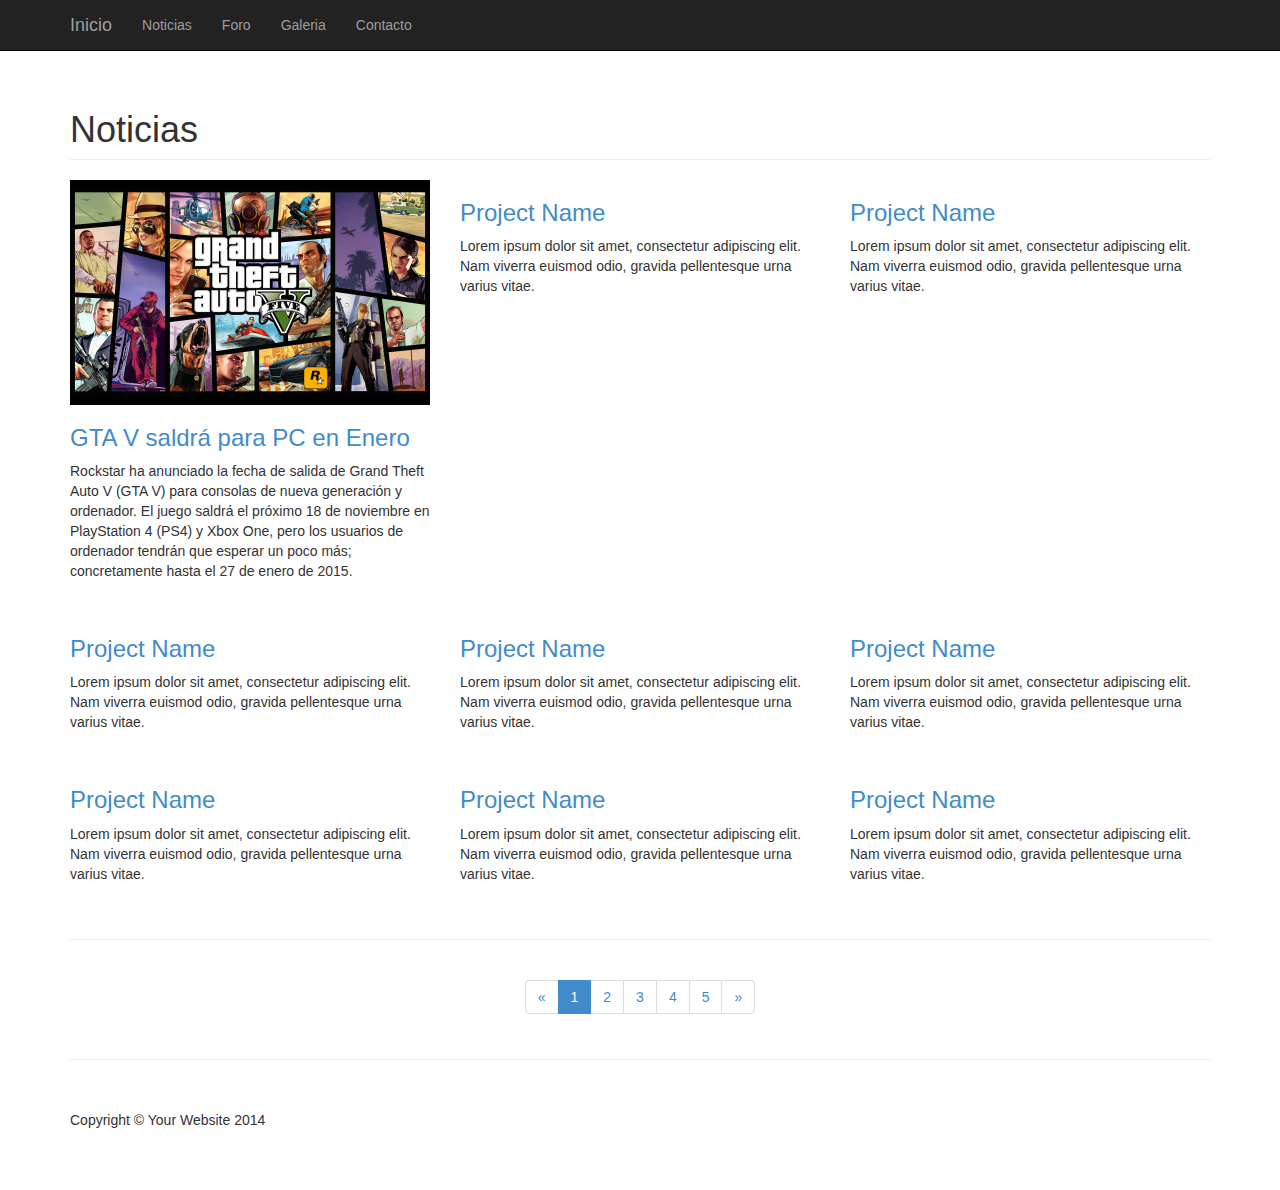
==== noticias/index.html @ c0f45a82 "Volcado Inicial" ====
<!DOCTYPE html>
<html lang="en">

<head>

    <meta charset="utf-8">
    <meta http-equiv="X-UA-Compatible" content="IE=edge">
    <meta name="viewport" content="width=device-width, initial-scale=1">
    <meta name="description" content="">
    <meta name="author" content="">
    <link href="../imagenes/icono.ico" type="image/x-icon" rel="shortcut icon">
    <title>GamerZone.com</title>

    <!-- Bootstrap Core CSS -->
    <link href="css/bootstrap.min.css" rel="stylesheet">

    <!-- Custom CSS -->
    <link href="css/3-col-portfolio.css" rel="stylesheet">

</head>

<body>

    <!-- Navigation -->
    <nav class="navbar navbar-inverse navbar-fixed-top" role="navigation">
        <div class="container">
            <!-- Brand and toggle get grouped for better mobile display -->
            <div class="navbar-header">
                <button type="button" class="navbar-toggle" data-toggle="collapse" data-target="#bs-example-navbar-collapse-1">
                    <span class="sr-only">Toggle navigation</span>
                    <span class="icon-bar"></span>
                    <span class="icon-bar"></span>
                    <span class="icon-bar"></span>
                </button>
                <a class="navbar-brand" href="../index.html">Inicio</a>
            </div>
            <!-- Collect the nav links, forms, and other content for toggling -->
            <div class="collapse navbar-collapse" id="bs-example-navbar-collapse-1">
                <ul class="nav navbar-nav">
                    <li>
                        <a href="index.html">Noticias</a>
                    </li>
                    <li>
                        <a href="#">Foro</a>
                    </li>
                    <li>
                        <a href="../galeria.html">Galeria</a>
                    </li>
                    <li>
                        <a href="../Contacto.html">Contacto</a>
                    </li>
                </ul>
            </div>
            <!-- /.navbar-collapse -->
        </div>
        <!-- /.container -->
    </nav>

    <!-- Page Content -->
    <div class="container">

        <!-- Page Header -->
        <div class="row">
            <div class="col-lg-12">
                <h1 class="page-header">Noticias</h1>
            </div>
        </div>
        <!-- /.row -->

        <!-- Projects Row -->
        <div class="row">
            <div class="col-md-4 portfolio-item">
                <a href="#">
                    <img class="img-responsive" src="../imagenes/gta.jpg" alt="">
                </a>
                <h3>
                    <a href="#">GTA V saldrá para PC en Enero</a>
                </h3>
                <p>Rockstar ha anunciado la fecha de salida de Grand Theft Auto V (GTA V) para consolas de nueva generación y ordenador. El juego saldrá el próximo 18 de noviembre en PlayStation 4 (PS4) y Xbox One, pero los usuarios de ordenador tendrán que esperar un poco más; concretamente hasta el 27 de enero de 2015.</p>
            </div>
            <div class="col-md-4 portfolio-item">
                <a href="#">
                    <img class="img-responsive" src="http://placehold.it/700x400" alt="">
                </a>
                <h3>
                    <a href="#">Project Name</a>
                </h3>
                <p>Lorem ipsum dolor sit amet, consectetur adipiscing elit. Nam viverra euismod odio, gravida pellentesque urna varius vitae.</p>
            </div>
            <div class="col-md-4 portfolio-item">
                <a href="#">
                    <img class="img-responsive" src="http://placehold.it/700x400" alt="">
                </a>
                <h3>
                    <a href="#">Project Name</a>
                </h3>
                <p>Lorem ipsum dolor sit amet, consectetur adipiscing elit. Nam viverra euismod odio, gravida pellentesque urna varius vitae.</p>
            </div>
        </div>
        <!-- /.row -->

        <!-- Projects Row -->
        <div class="row">
            <div class="col-md-4 portfolio-item">
                <a href="#">
                    <img class="img-responsive" src="http://placehold.it/700x400" alt="">
                </a>
                <h3>
                    <a href="#">Project Name</a>
                </h3>
                <p>Lorem ipsum dolor sit amet, consectetur adipiscing elit. Nam viverra euismod odio, gravida pellentesque urna varius vitae.</p>
            </div>
            <div class="col-md-4 portfolio-item">
                <a href="#">
                    <img class="img-responsive" src="http://placehold.it/700x400" alt="">
                </a>
                <h3>
                    <a href="#">Project Name</a>
                </h3>
                <p>Lorem ipsum dolor sit amet, consectetur adipiscing elit. Nam viverra euismod odio, gravida pellentesque urna varius vitae.</p>
            </div>
            <div class="col-md-4 portfolio-item">
                <a href="#">
                    <img class="img-responsive" src="http://placehold.it/700x400" alt="">
                </a>
                <h3>
                    <a href="#">Project Name</a>
                </h3>
                <p>Lorem ipsum dolor sit amet, consectetur adipiscing elit. Nam viverra euismod odio, gravida pellentesque urna varius vitae.</p>
            </div>
        </div>

        <!-- Projects Row -->
        <div class="row">
            <div class="col-md-4 portfolio-item">
                <a href="#">
                    <img class="img-responsive" src="http://placehold.it/700x400" alt="">
                </a>
                <h3>
                    <a href="#">Project Name</a>
                </h3>
                <p>Lorem ipsum dolor sit amet, consectetur adipiscing elit. Nam viverra euismod odio, gravida pellentesque urna varius vitae.</p>
            </div>
            <div class="col-md-4 portfolio-item">
                <a href="#">
                    <img class="img-responsive" src="http://placehold.it/700x400" alt="">
                </a>
                <h3>
                    <a href="#">Project Name</a>
                </h3>
                <p>Lorem ipsum dolor sit amet, consectetur adipiscing elit. Nam viverra euismod odio, gravida pellentesque urna varius vitae.</p>
            </div>
            <div class="col-md-4 portfolio-item">
                <a href="#">
                    <img class="img-responsive" src="http://placehold.it/700x400" alt="">
                </a>
                <h3>
                    <a href="#">Project Name</a>
                </h3>
                <p>Lorem ipsum dolor sit amet, consectetur adipiscing elit. Nam viverra euismod odio, gravida pellentesque urna varius vitae.</p>
            </div>
        </div>
        <!-- /.row -->

        <hr>

        <!-- Pagination -->
        <div class="row text-center">
            <div class="col-lg-12">
                <ul class="pagination">
                    <li>
                        <a href="#">&laquo;</a>
                    </li>
                    <li class="active">
                        <a href="#">1</a>
                    </li>
                    <li>
                        <a href="#">2</a>
                    </li>
                    <li>
                        <a href="#">3</a>
                    </li>
                    <li>
                        <a href="#">4</a>
                    </li>
                    <li>
                        <a href="#">5</a>
                    </li>
                    <li>
                        <a href="#">&raquo;</a>
                    </li>
                </ul>
            </div>
        </div>
        <!-- /.row -->

        <hr>

        <!-- Footer -->
        <footer>
            <div class="row">
                <div class="col-lg-12">
                    <p>Copyright &copy; Your Website 2014</p>
                </div>
            </div>
            <!-- /.row -->
        </footer>

    </div>
    <!-- /.container -->

    <!-- jQuery -->
    <script src="js/jquery.js"></script>

    <!-- Bootstrap Core JavaScript -->
    <script src="js/bootstrap.min.js"></script>

</body>

</html>
---- noticias/css/3-col-portfolio.css ----
/*!
 * Start Bootstrap - 3 Col Portfolio HTML Template (http://startbootstrap.com)
 * Code licensed under the Apache License v2.0.
 * For details, see http://www.apache.org/licenses/LICENSE-2.0.
 */

body {
    padding-top: 70px; /* Required padding for .navbar-fixed-top. Remove if using .navbar-static-top. Change if height of navigation changes. */
}

.portfolio-item {
    margin-bottom: 25px;
}

footer {
    margin: 50px 0;
}
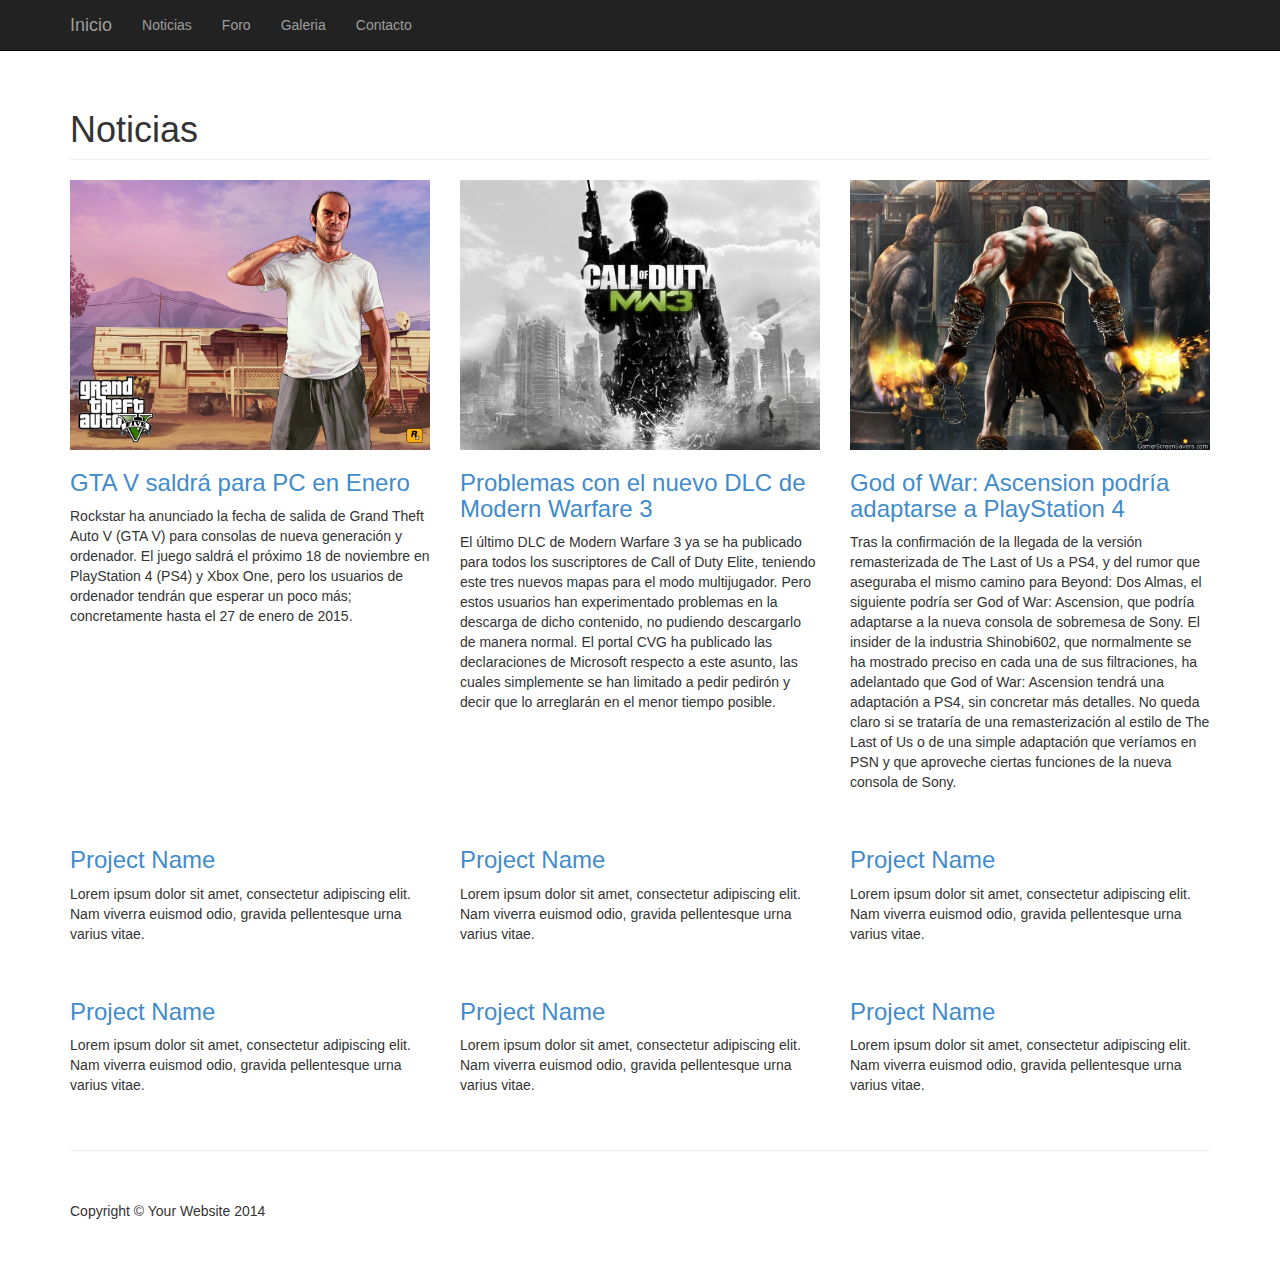
==== commit 113c6454: "Cambios Generales" ====
--- a/noticias/index.html
+++ b/noticias/index.html
@@ -80,21 +80,24 @@
             </div>
             <div class="col-md-4 portfolio-item">
                 <a href="#">
-                    <img class="img-responsive" src="http://placehold.it/700x400" alt="">
+                    <img class="img-responsive" src="../imagenes/mw3.jpg" alt="">
                 </a>
                 <h3>
-                    <a href="#">Project Name</a>
+                    <a href="#">Problemas con el nuevo DLC de Modern Warfare 3</a>
                 </h3>
-                <p>Lorem ipsum dolor sit amet, consectetur adipiscing elit. Nam viverra euismod odio, gravida pellentesque urna varius vitae.</p>
+                <p>El último DLC de Modern Warfare 3 ya se ha publicado para todos los suscriptores de Call of Duty Elite, teniendo este tres nuevos mapas para el modo multijugador. Pero estos usuarios han experimentado problemas en la descarga de dicho contenido, no pudiendo descargarlo de manera normal.
+                El portal CVG ha publicado las declaraciones de Microsoft respecto a este asunto, las cuales simplemente se han limitado a pedir pedirón y decir que lo arreglarán en el menor tiempo posible.</p>
             </div>
             <div class="col-md-4 portfolio-item">
                 <a href="#">
-                    <img class="img-responsive" src="http://placehold.it/700x400" alt="">
+                    <img class="img-responsive" src="../imagenes/gow.jpg" alt="">
                 </a>
                 <h3>
-                    <a href="#">Project Name</a>
+                    <a href="#">God of War: Ascension podría adaptarse a PlayStation 4</a>
                 </h3>
-                <p>Lorem ipsum dolor sit amet, consectetur adipiscing elit. Nam viverra euismod odio, gravida pellentesque urna varius vitae.</p>
+                <p>Tras la confirmación de la llegada de la versión remasterizada de The Last of Us a PS4, y del rumor que aseguraba el mismo camino para Beyond: Dos Almas, el siguiente podría ser God of War: Ascension, que podría adaptarse a la nueva consola de sobremesa de Sony.
+                El insider de la industria Shinobi602, que normalmente se ha mostrado preciso en cada una de sus filtraciones, ha adelantado que God of War: Ascension tendrá una adaptación a PS4, sin concretar más detalles.
+                No queda claro si se trataría de una remasterización al estilo de The Last of Us o de una simple adaptación que veríamos en PSN y que aproveche ciertas funciones de la nueva consola de Sony.</p>
             </div>
         </div>
         <!-- /.row -->
@@ -103,7 +106,7 @@
         <div class="row">
             <div class="col-md-4 portfolio-item">
                 <a href="#">
-                    <img class="img-responsive" src="http://placehold.it/700x400" alt="">
+                    <img class="img-responsive" src="../imagenes/darksouls2.jpg" alt="">
                 </a>
                 <h3>
                     <a href="#">Project Name</a>
@@ -162,38 +165,7 @@
         </div>
         <!-- /.row -->
 
-        <hr>
-
-        <!-- Pagination -->
-        <div class="row text-center">
-            <div class="col-lg-12">
-                <ul class="pagination">
-                    <li>
-                        <a href="#">&laquo;</a>
-                    </li>
-                    <li class="active">
-                        <a href="#">1</a>
-                    </li>
-                    <li>
-                        <a href="#">2</a>
-                    </li>
-                    <li>
-                        <a href="#">3</a>
-                    </li>
-                    <li>
-                        <a href="#">4</a>
-                    </li>
-                    <li>
-                        <a href="#">5</a>
-                    </li>
-                    <li>
-                        <a href="#">&raquo;</a>
-                    </li>
-                </ul>
-            </div>
-        </div>
-        <!-- /.row -->
-
+        
         <hr>
 
         <!-- Footer -->
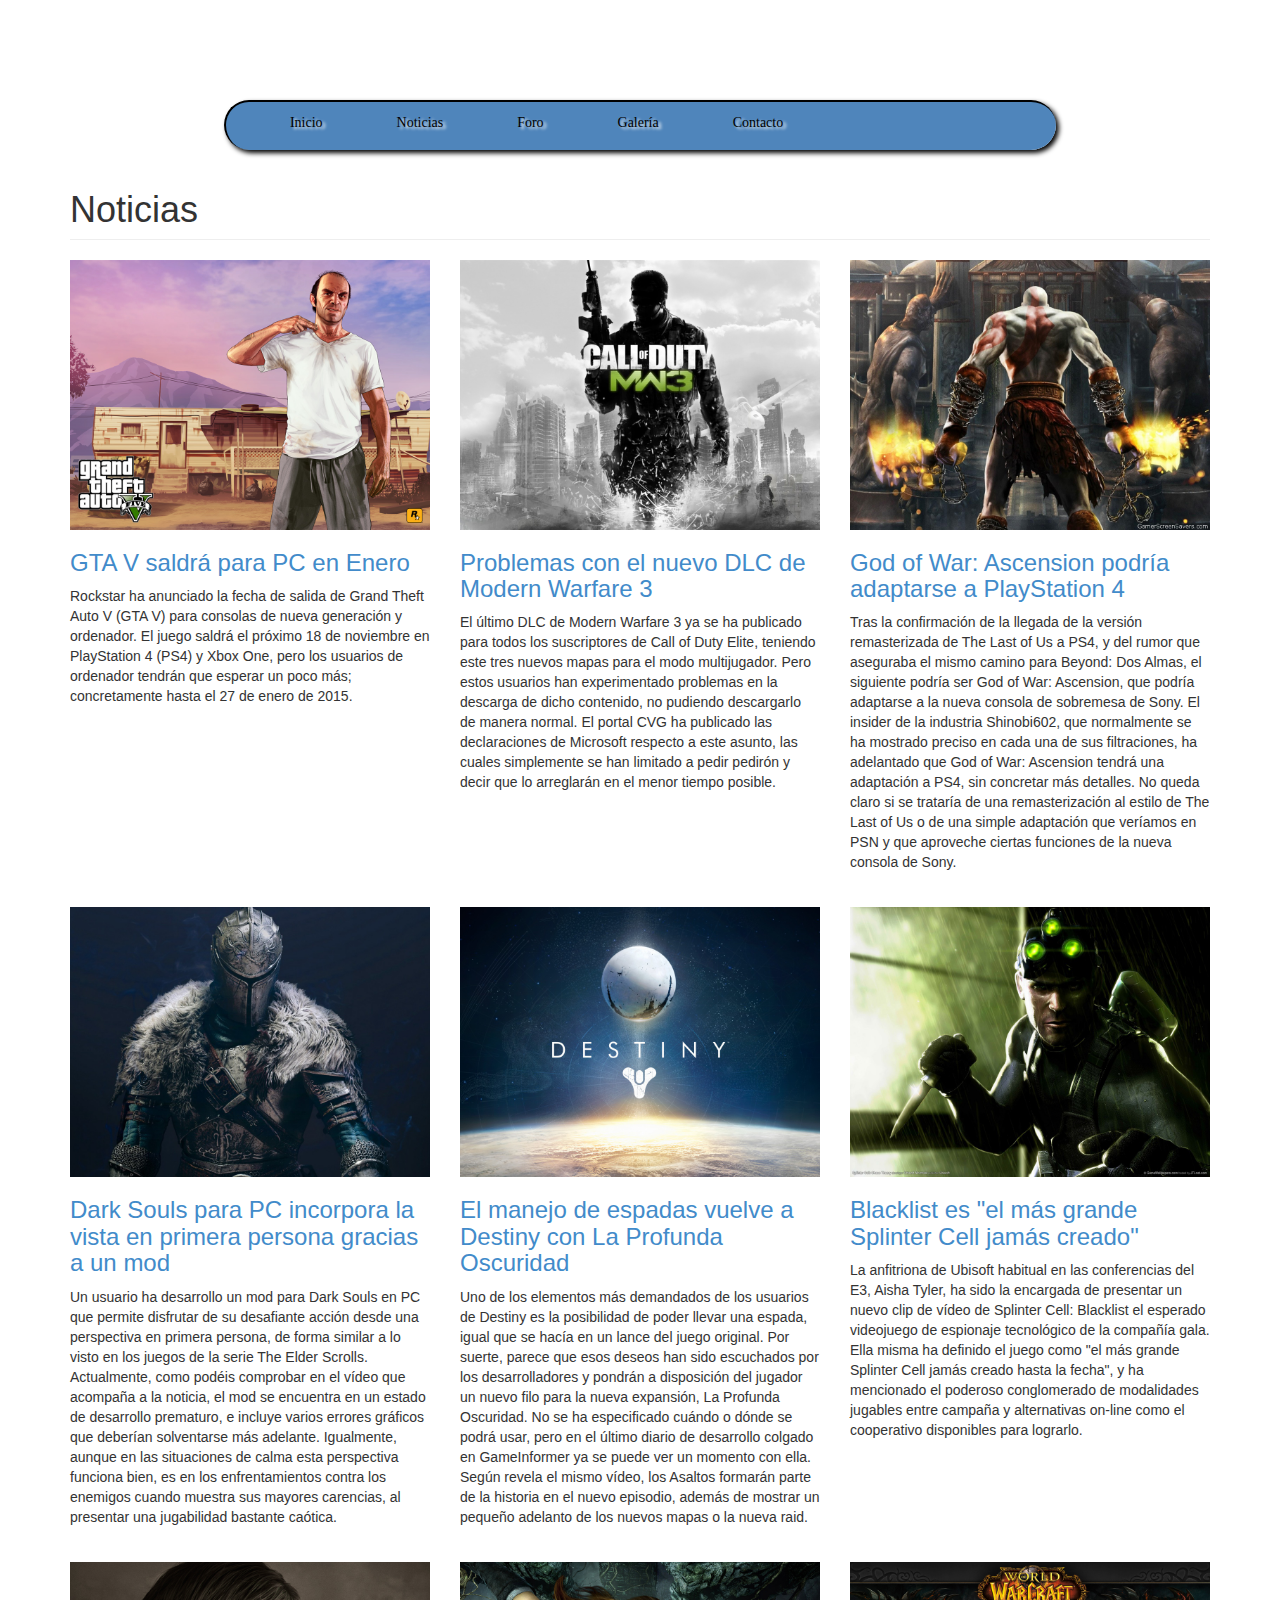
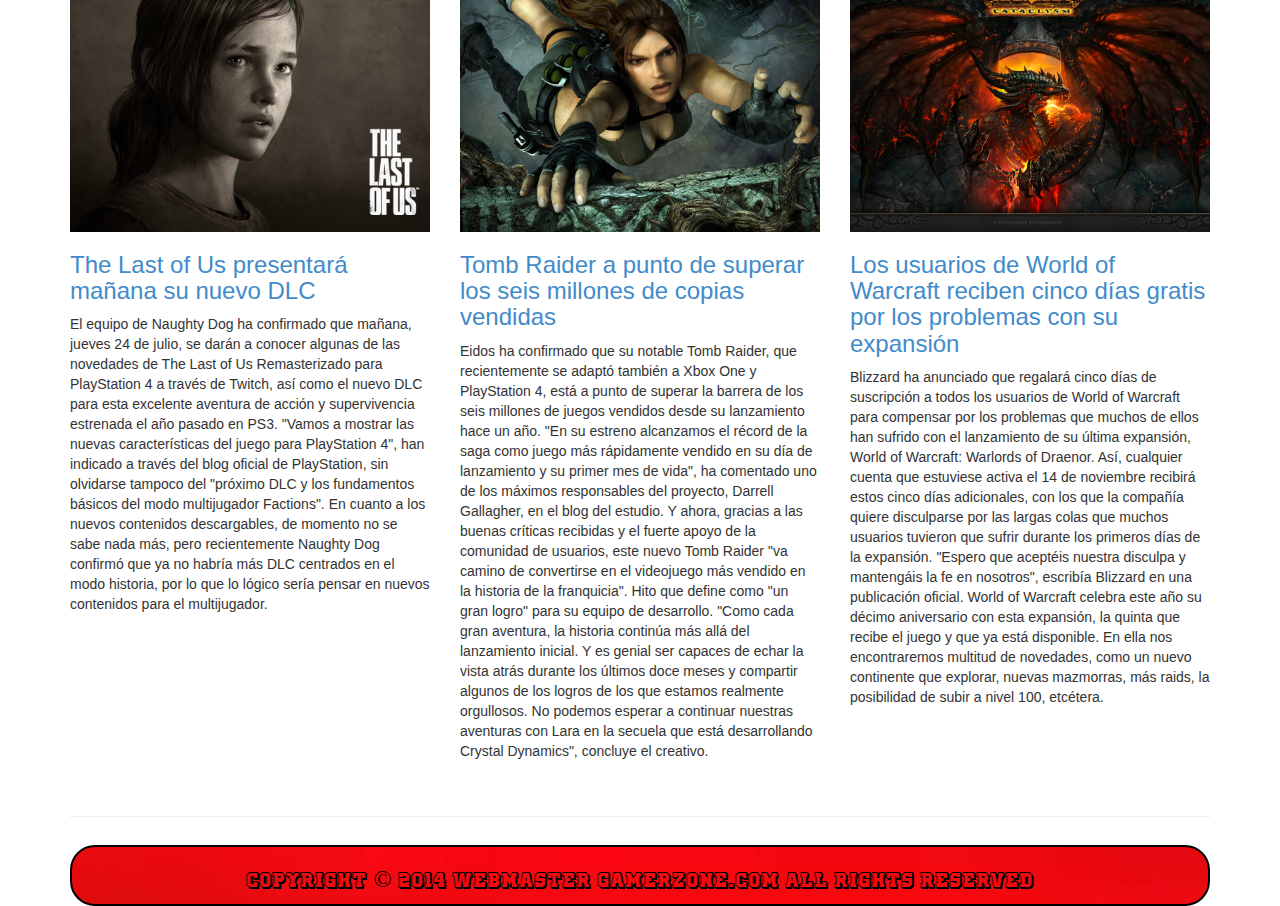
==== commit 9fb1e864: "Detalles y footer bootstrap" ====
--- a/noticias/index.html
+++ b/noticias/index.html
@@ -16,39 +16,21 @@
 
     <!-- Custom CSS -->
     <link href="css/3-col-portfolio.css" rel="stylesheet">
+    <link rel="stylesheet" type="text/css" href="../CSS/style-bootstrap.css">
 
 </head>
 
 <body>
 
     <!-- Navigation -->
-    <nav class="navbar navbar-inverse navbar-fixed-top" role="navigation">
-        <div class="container">
-            <!-- Brand and toggle get grouped for better mobile display -->
-            <div class="navbar-header">
-                <button type="button" class="navbar-toggle" data-toggle="collapse" data-target="#bs-example-navbar-collapse-1">
-                    <span class="sr-only">Toggle navigation</span>
-                    <span class="icon-bar"></span>
-                    <span class="icon-bar"></span>
-                    <span class="icon-bar"></span>
-                </button>
-                <a class="navbar-brand" href="../index.html">Inicio</a>
-            </div>
-            <!-- Collect the nav links, forms, and other content for toggling -->
-            <div class="collapse navbar-collapse" id="bs-example-navbar-collapse-1">
-                <ul class="nav navbar-nav">
-                    <li>
-                        <a href="index.html">Noticias</a>
-                    </li>
-                    <li>
-                        <a href="#">Foro</a>
-                    </li>
-                    <li>
-                        <a href="../galeria.html">Galeria</a>
-                    </li>
-                    <li>
-                        <a href="../Contacto.html">Contacto</a>
-                    </li>
+     <div id="menu">
+                <ul>
+                    <li><a href="../index.html">Inicio</a></li>
+                    <li><a href="noticias/index.html">Noticias</a></li>
+                    <li><a href="#">Foro</a></li>
+                    <li><a href="../galeria.html">Galería</a></li>
+                    <li><a href="../Contacto.html">Contacto</a></li>
+                    <div class="clear"></div>
                 </ul>
             </div>
             <!-- /.navbar-collapse -->
@@ -106,30 +88,33 @@
         <div class="row">
             <div class="col-md-4 portfolio-item">
                 <a href="#">
-                    <img class="img-responsive" src="../imagenes/darksouls2.jpg" alt="">
+                    <img class="img-responsive" src="../imagenes/darksouls.jpg" alt="">
                 </a>
                 <h3>
-                    <a href="#">Project Name</a>
+                    <a href="#">Dark Souls para PC incorpora la vista en primera persona gracias a un mod</a>
                 </h3>
-                <p>Lorem ipsum dolor sit amet, consectetur adipiscing elit. Nam viverra euismod odio, gravida pellentesque urna varius vitae.</p>
+                <p>Un usuario ha desarrollo un mod para Dark Souls en PC que permite disfrutar de su desafiante acción desde una perspectiva en primera persona, de forma similar a lo visto en los juegos de la serie The Elder Scrolls.
+                Actualmente, como podéis comprobar en el vídeo que acompaña a la noticia, el mod se encuentra en un estado de desarrollo prematuro, e incluye varios errores gráficos que deberían solventarse más adelante. Igualmente, aunque en las situaciones de calma esta perspectiva funciona bien, es en los enfrentamientos contra los enemigos cuando muestra sus mayores carencias, al presentar una jugabilidad bastante caótica.</p>
             </div>
             <div class="col-md-4 portfolio-item">
                 <a href="#">
-                    <img class="img-responsive" src="http://placehold.it/700x400" alt="">
+                    <img class="img-responsive" src="../imagenes/destiny.jpg" alt="">
                 </a>
                 <h3>
-                    <a href="#">Project Name</a>
+                    <a href="#">El manejo de espadas vuelve a Destiny con La Profunda Oscuridad</a>
                 </h3>
-                <p>Lorem ipsum dolor sit amet, consectetur adipiscing elit. Nam viverra euismod odio, gravida pellentesque urna varius vitae.</p>
+                <p>Uno de los elementos más demandados de los usuarios de Destiny es la posibilidad de poder llevar una espada, igual que se hacía en un lance del juego original. Por suerte, parece que esos deseos han sido escuchados por los desarrolladores y pondrán a disposición del jugador un nuevo filo para la nueva expansión, La Profunda Oscuridad.
+                No se ha especificado cuándo o dónde se podrá usar, pero en el último diario de desarrollo colgado en GameInformer ya se puede ver un momento con ella. Según revela el mismo vídeo, los Asaltos formarán parte de la historia en el nuevo episodio, además de mostrar un pequeño adelanto de los nuevos mapas o la nueva raid.</p>
             </div>
             <div class="col-md-4 portfolio-item">
                 <a href="#">
-                    <img class="img-responsive" src="http://placehold.it/700x400" alt="">
+                    <img class="img-responsive" src="../imagenes/splintercell.jpg" alt="">
                 </a>
                 <h3>
-                    <a href="#">Project Name</a>
+                    <a href="#">Blacklist es "el más grande Splinter Cell jamás creado"</a>
                 </h3>
-                <p>Lorem ipsum dolor sit amet, consectetur adipiscing elit. Nam viverra euismod odio, gravida pellentesque urna varius vitae.</p>
+                <p>La anfitriona de Ubisoft habitual en las conferencias del E3, Aisha Tyler, ha sido la encargada de presentar un nuevo clip de vídeo de Splinter Cell: Blacklist el esperado videojuego de espionaje tecnológico de la compañía gala.
+                Ella misma ha definido el juego como "el más grande Splinter Cell jamás creado hasta la fecha", y ha mencionado el poderoso conglomerado de modalidades jugables entre campaña y alternativas on-line como el cooperativo disponibles para lograrlo.</p>
             </div>
         </div>
 
@@ -137,30 +122,36 @@
         <div class="row">
             <div class="col-md-4 portfolio-item">
                 <a href="#">
-                    <img class="img-responsive" src="http://placehold.it/700x400" alt="">
+                    <img class="img-responsive" src="../imagenes/tlou.jpg" alt="">
                 </a>
                 <h3>
-                    <a href="#">Project Name</a>
+                    <a href="#">The Last of Us presentará mañana su nuevo DLC</a>
                 </h3>
-                <p>Lorem ipsum dolor sit amet, consectetur adipiscing elit. Nam viverra euismod odio, gravida pellentesque urna varius vitae.</p>
+                <p>El equipo de Naughty Dog ha confirmado que mañana, jueves 24 de julio, se darán a conocer algunas de las novedades de The Last of Us Remasterizado para PlayStation 4 a través de Twitch, así como el nuevo DLC para esta excelente aventura de acción y supervivencia estrenada el año pasado en PS3.
+                "Vamos a mostrar las nuevas características del juego para PlayStation 4", han indicado a través del blog oficial de PlayStation, sin olvidarse tampoco del "próximo DLC y los fundamentos básicos del modo multijugador Factions".
+                En cuanto a los nuevos contenidos descargables, de momento no se sabe nada más, pero recientemente Naughty Dog confirmó que ya no habría más DLC centrados en el modo historia, por lo que lo lógico sería pensar en nuevos contenidos para el multijugador.</p>
             </div>
             <div class="col-md-4 portfolio-item">
                 <a href="#">
-                    <img class="img-responsive" src="http://placehold.it/700x400" alt="">
+                    <img class="img-responsive" src="../imagenes/tombraider.jpg" alt="">
                 </a>
                 <h3>
-                    <a href="#">Project Name</a>
+                    <a href="#">Tomb Raider a punto de superar los seis millones de copias vendidas</a>
                 </h3>
-                <p>Lorem ipsum dolor sit amet, consectetur adipiscing elit. Nam viverra euismod odio, gravida pellentesque urna varius vitae.</p>
+                <p>Eidos ha confirmado que su notable Tomb Raider, que recientemente se adaptó también a Xbox One y PlayStation 4, está a punto de superar la barrera de los seis millones de juegos vendidos desde su lanzamiento hace un año.
+                "En su estreno alcanzamos el récord de la saga como juego más rápidamente vendido en su día de lanzamiento y su primer mes de vida", ha comentado uno de los máximos responsables del proyecto, Darrell Gallagher, en el blog del estudio. Y ahora, gracias a las buenas críticas recibidas y el fuerte apoyo de la comunidad de usuarios, este nuevo Tomb Raider "va camino de convertirse en el videojuego más vendido en la historia de la franquicia".
+                Hito que define como "un gran logro" para su equipo de desarrollo. "Como cada gran aventura, la historia continúa más allá del lanzamiento inicial. Y es genial ser capaces de echar la vista atrás durante los últimos doce meses y compartir algunos de los logros de los que estamos realmente orgullosos. No podemos esperar a continuar nuestras aventuras con Lara en la secuela que está desarrollando Crystal Dynamics", concluye el creativo.</p>
             </div>
             <div class="col-md-4 portfolio-item">
                 <a href="#">
-                    <img class="img-responsive" src="http://placehold.it/700x400" alt="">
-                </a>
+                    <img class="img-responsive" src="../imagenes/wow.jpg" alt=""></a>
                 <h3>
-                    <a href="#">Project Name</a>
+                    <a href="#">Los usuarios de World of Warcraft reciben cinco días gratis por los problemas con su expansión</a>
                 </h3>
-                <p>Lorem ipsum dolor sit amet, consectetur adipiscing elit. Nam viverra euismod odio, gravida pellentesque urna varius vitae.</p>
+                <p>Blizzard ha anunciado que regalará cinco días de suscripción a todos los usuarios de World of Warcraft para compensar por los problemas que muchos de ellos han sufrido con el lanzamiento de su última expansión, World of Warcraft: Warlords of Draenor.
+                Así, cualquier cuenta que estuviese activa el 14 de noviembre recibirá estos cinco días adicionales, con los que la compañía quiere disculparse por las largas colas que muchos usuarios tuvieron que sufrir durante los primeros días de la expansión.
+                "Espero que aceptéis nuestra disculpa y mantengáis la fe en nosotros", escribía Blizzard en una publicación oficial.
+                World of Warcraft celebra este año su décimo aniversario con esta expansión, la quinta que recibe el juego y que ya está disponible. En ella nos encontraremos multitud de novedades, como un nuevo continente que explorar, nuevas mazmorras, más raids, la posibilidad de subir a nivel 100, etcétera.</p>
             </div>
         </div>
         <!-- /.row -->
@@ -169,14 +160,9 @@
         <hr>
 
         <!-- Footer -->
-        <footer>
-            <div class="row">
-                <div class="col-lg-12">
-                    <p>Copyright &copy; Your Website 2014</p>
-                </div>
-            </div>
-            <!-- /.row -->
-        </footer>
+        <div id="footer">
+            <h3>Copyright © 2014 WebMaster GamerZone.Com All Rights Reserved</h3>
+        </div>
 
     </div>
     <!-- /.container -->
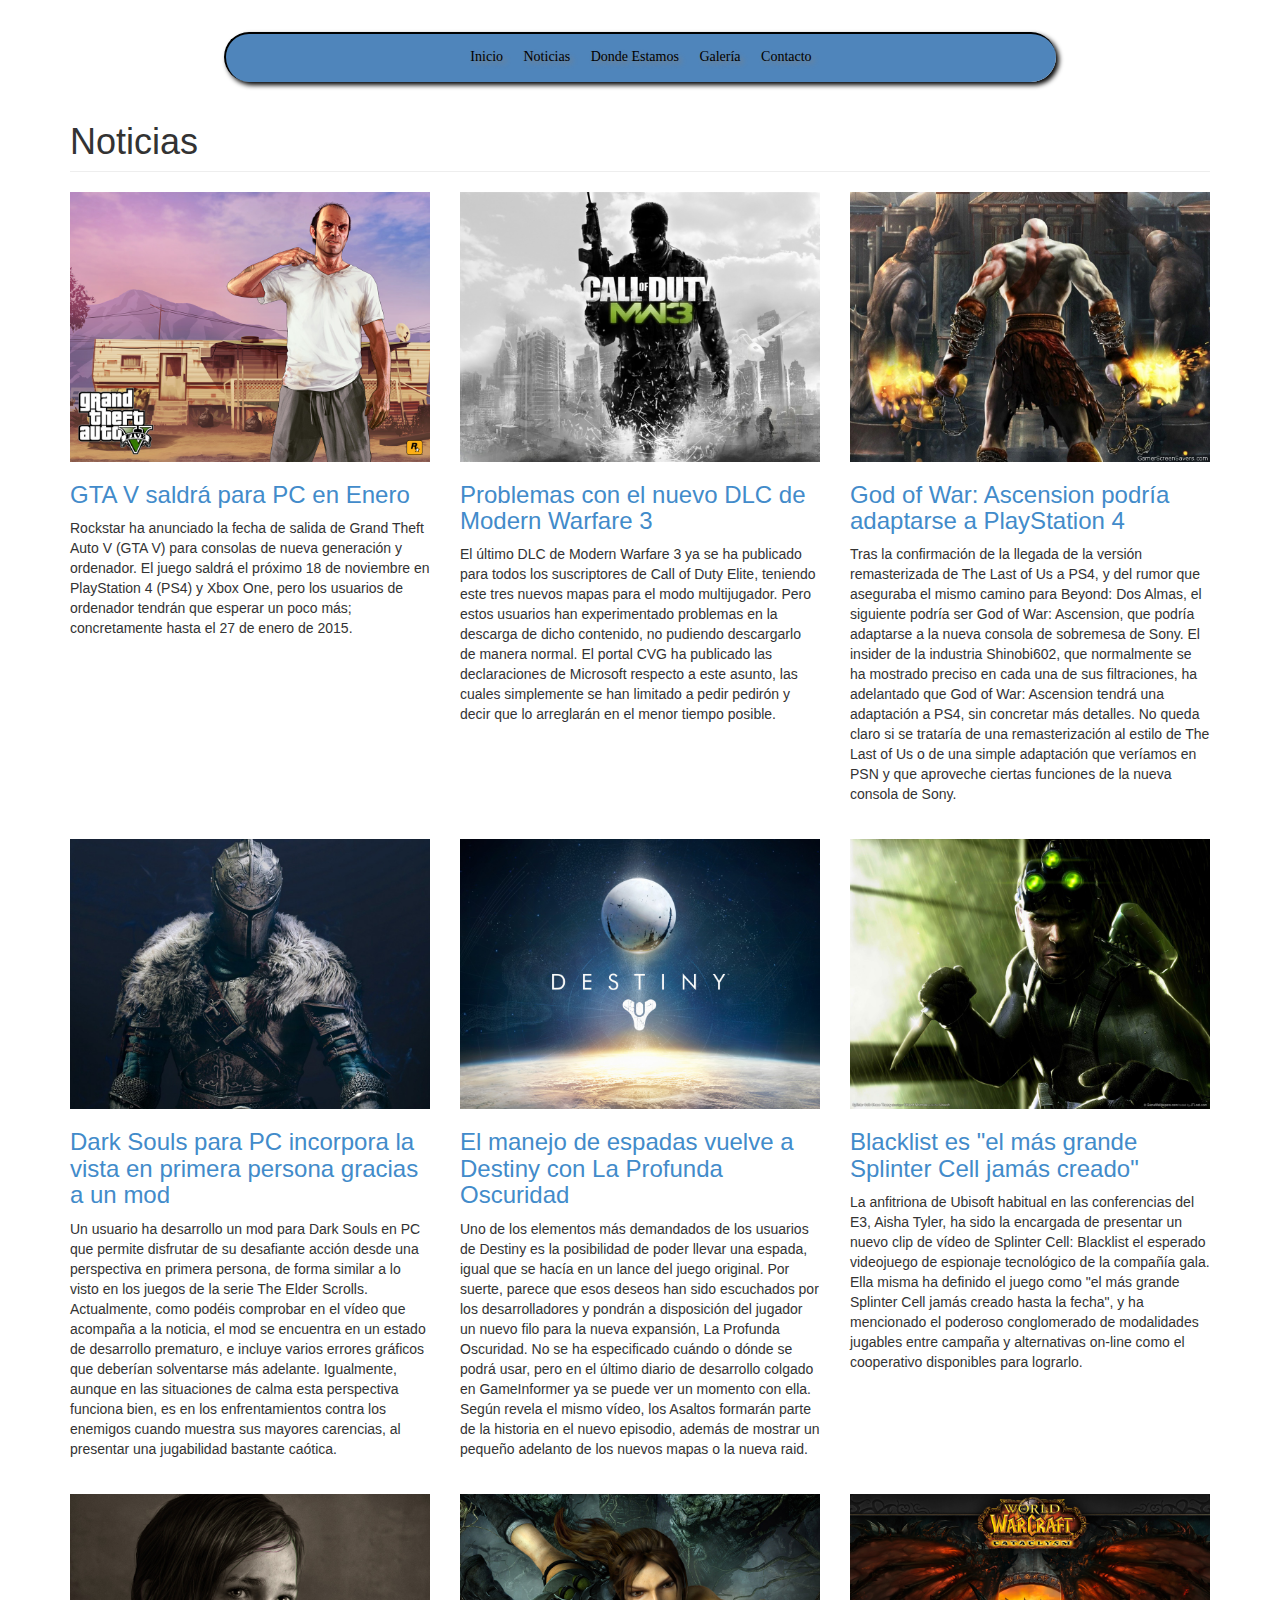
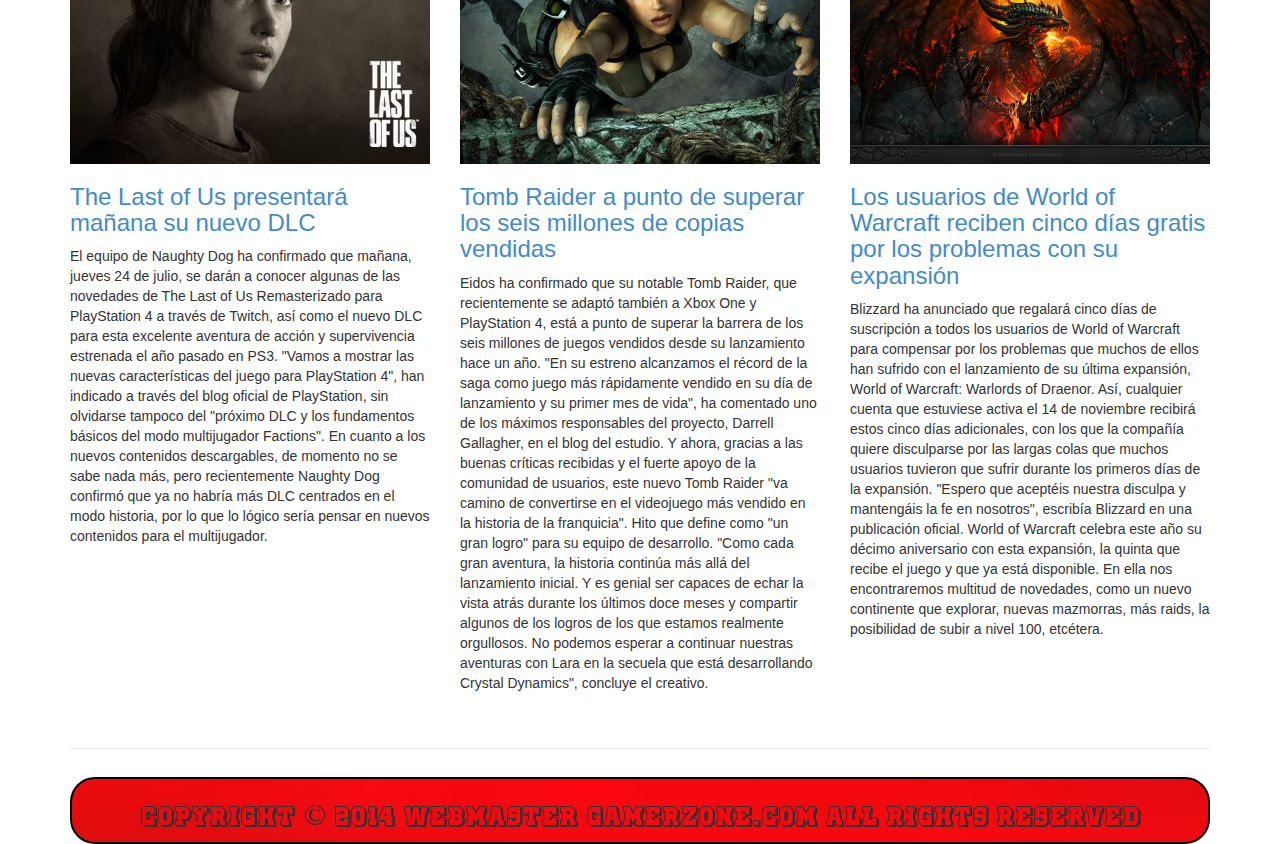
==== commit f03abb99: "Fin del Proyecto" ====
--- a/noticias/index.html
+++ b/noticias/index.html
@@ -27,7 +27,7 @@
                 <ul>
                     <li><a href="../index.html">Inicio</a></li>
                     <li><a href="noticias/index.html">Noticias</a></li>
-                    <li><a href="#">Foro</a></li>
+                    <li><a href="../dondeestamos.html">Donde Estamos</a></li>
                     <li><a href="../galeria.html">Galería</a></li>
                     <li><a href="../Contacto.html">Contacto</a></li>
                     <div class="clear"></div>
@@ -161,7 +161,7 @@
 
         <!-- Footer -->
         <div id="footer">
-            <h3>Copyright © 2014 WebMaster GamerZone.Com All Rights Reserved</h3>
+            <h2>Copyright © 2014 WebMaster GamerZone.Com All Rights Reserved</h2>
         </div>
 
     </div>
